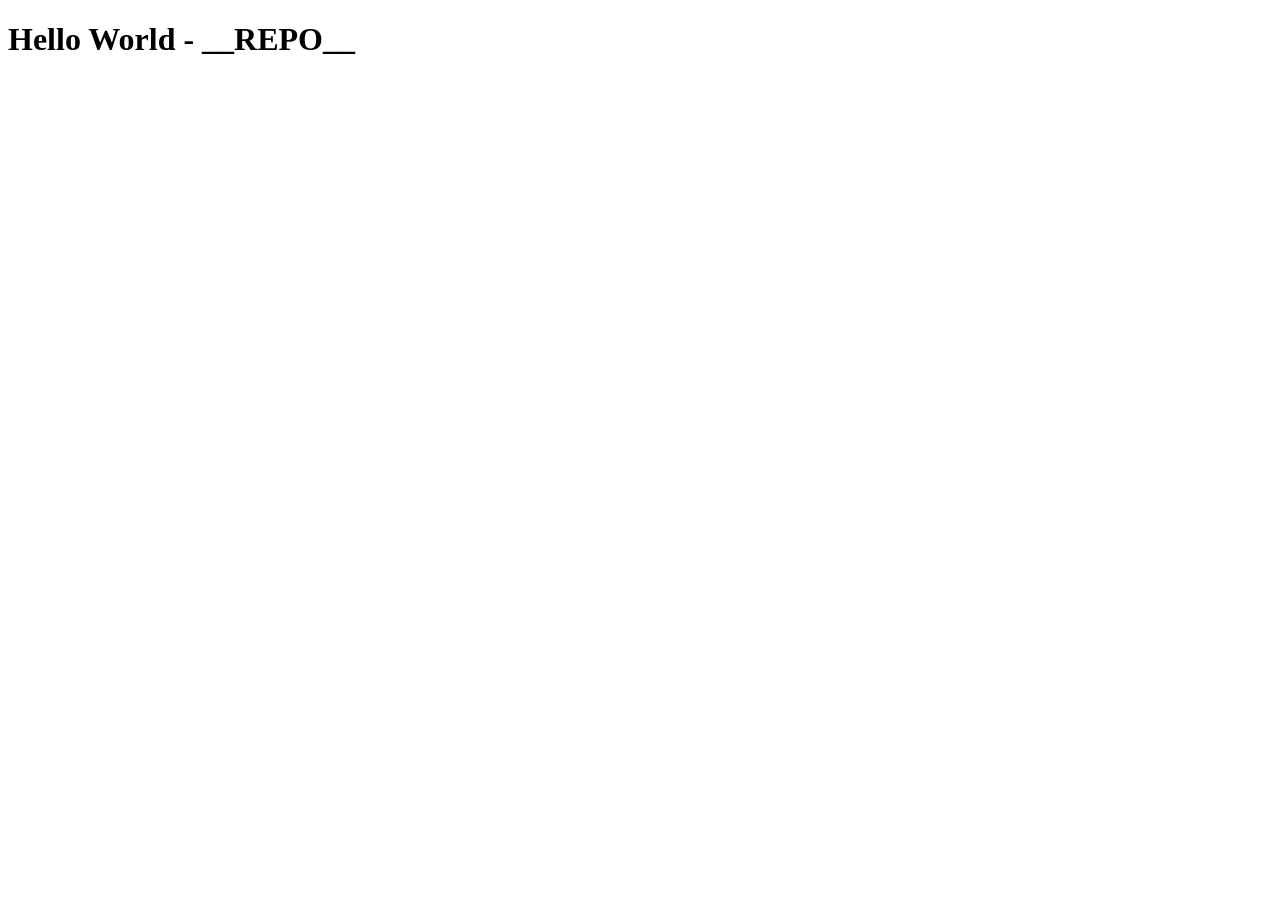
==== index.html @ 36bf1b7f "Initial commit" ====
<!DOCTYPE html>
<html lang="ja">
<head>
    <meta charset="UTF-8">
    <meta name="viewport" content="width=device-width, initial-scale=1">
    <title>__REPO__</title>
</head>
<body>
    <h1>Hello World - __REPO__</h1>
</body>
</html>
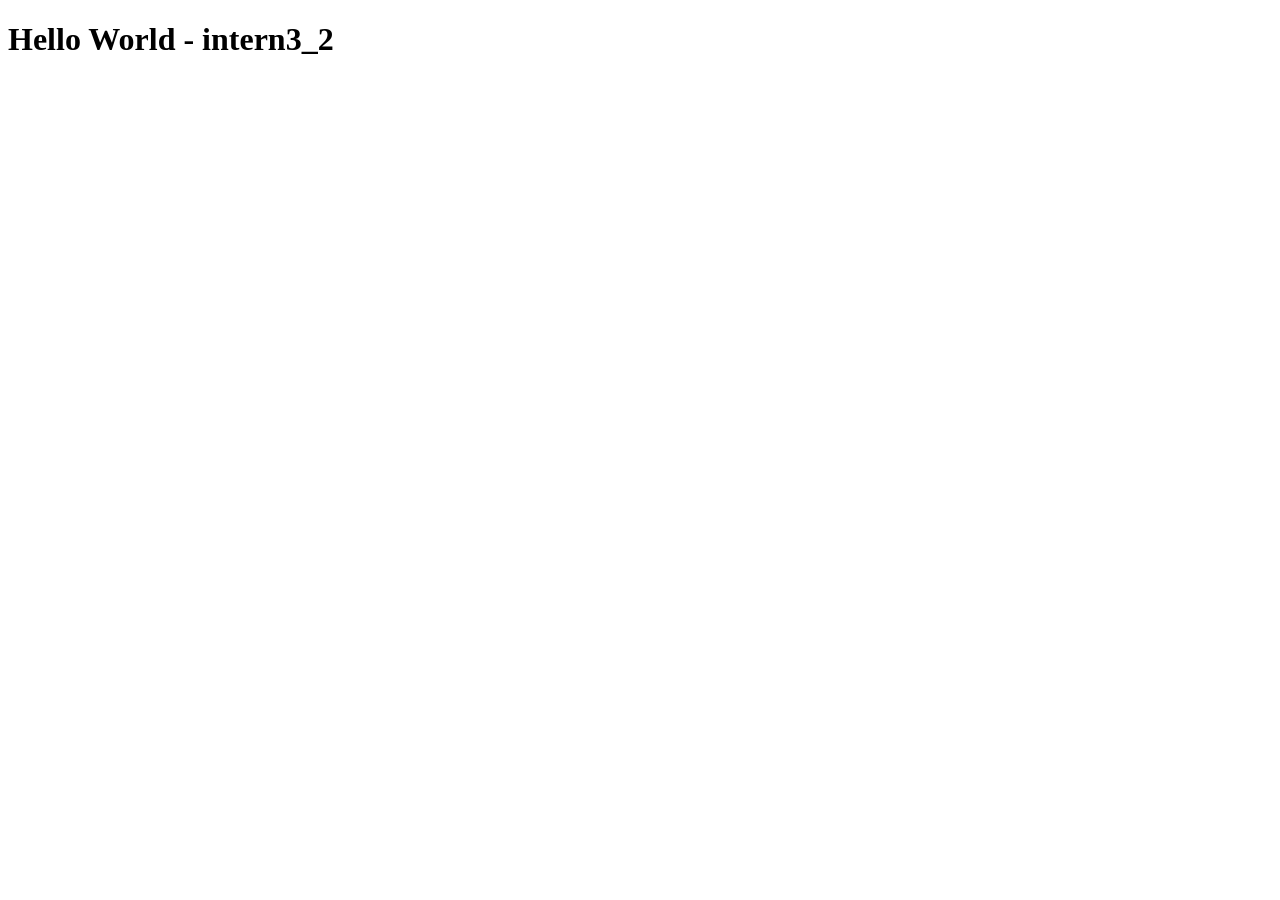
==== commit 44d4074a: "Set project name to intern3_2" ====
--- a/index.html
+++ b/index.html
@@ -3,9 +3,9 @@
 <head>
     <meta charset="UTF-8">
     <meta name="viewport" content="width=device-width, initial-scale=1">
-    <title>__REPO__</title>
+    <title>intern3_2</title>
 </head>
 <body>
-    <h1>Hello World - __REPO__</h1>
+    <h1>Hello World - intern3_2</h1>
 </body>
 </html>
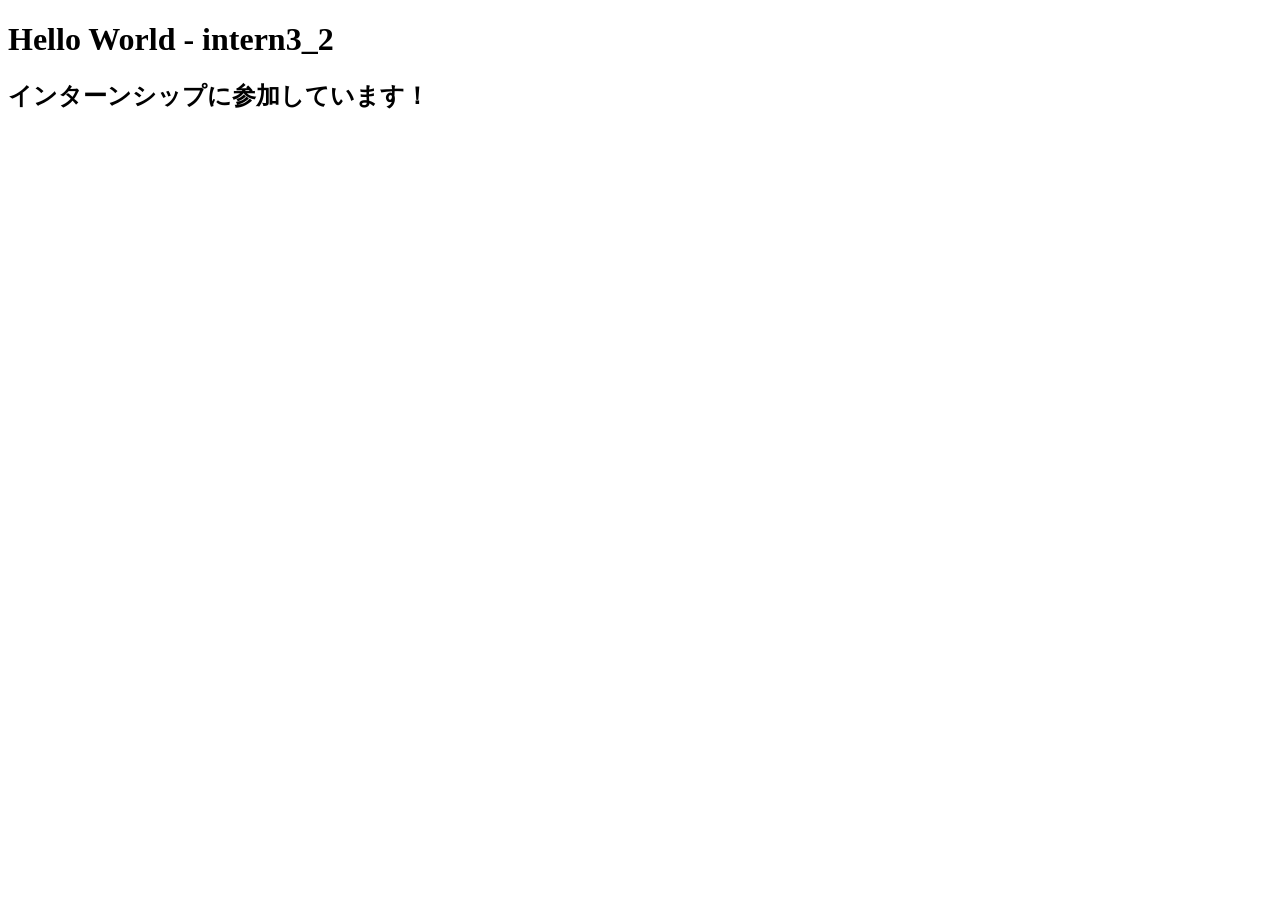
==== commit 543b2377: "インターンシップ参加中であることをトップページで示すため見出しを追加 Co-Authored-By: Claude Opus 5 <noreply@anthropic.com>" ====
--- a/index.html
+++ b/index.html
@@ -7,5 +7,6 @@
 </head>
 <body>
     <h1>Hello World - intern3_2</h1>
+    <h2>インターンシップに参加しています！</h2>
 </body>
 </html>
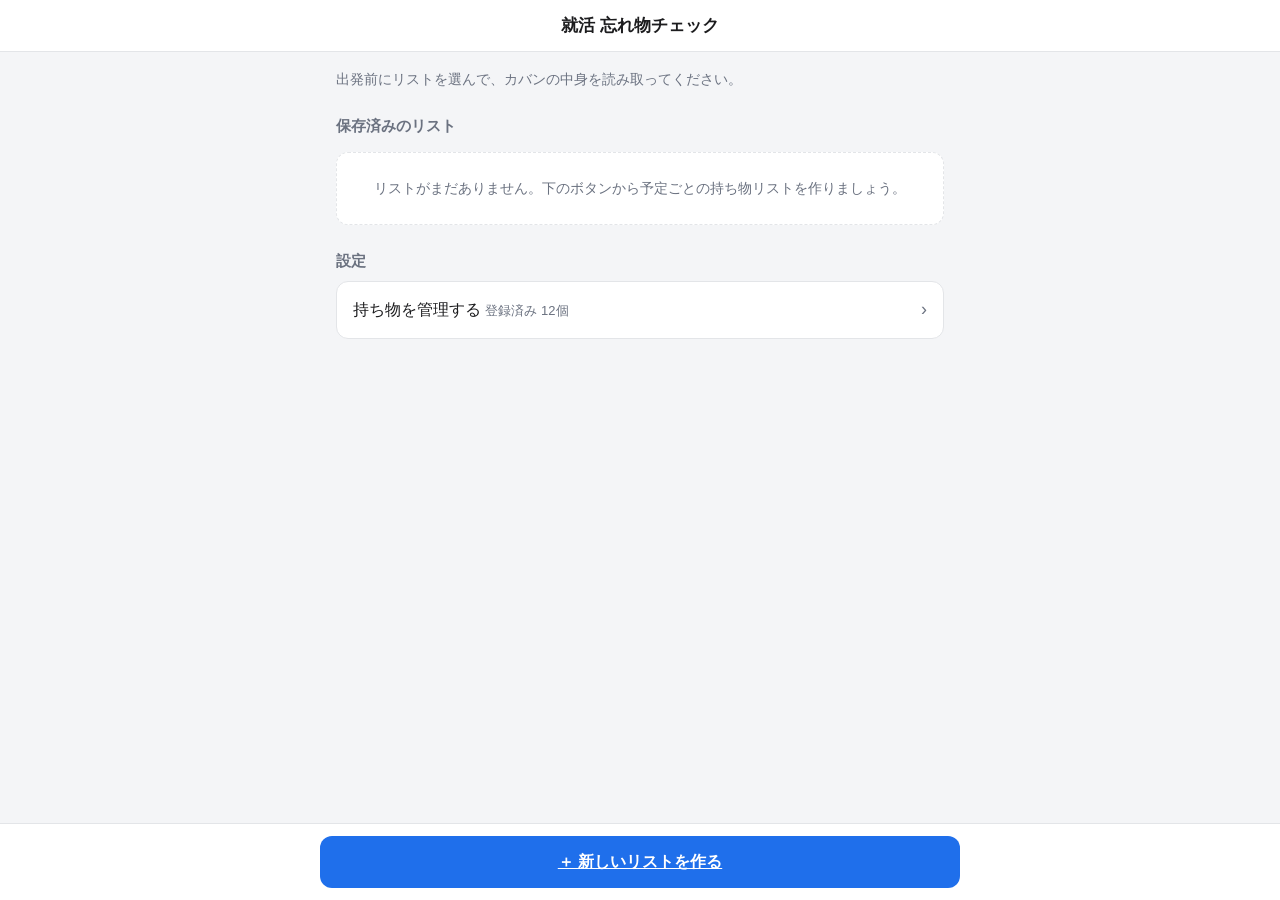
==== commit b50faa20: "出発前の忘れ物確認を一括読み取りで自動化するため、就活 忘れ物チェックアプリを実装 Co-Authored-By: Claude Opus 5 <noreply@anthropic.com>" ====
--- a/index.html
+++ b/index.html
@@ -2,11 +2,43 @@
 <html lang="ja">
 <head>
     <meta charset="UTF-8">
-    <meta name="viewport" content="width=device-width, initial-scale=1">
-    <title>intern3_2</title>
+    <meta name="viewport" content="width=device-width, initial-scale=1, viewport-fit=cover">
+    <title>就活 忘れ物チェック</title>
+    <link rel="stylesheet" href="css/style.css">
 </head>
 <body>
-    <h1>Hello World - intern3_2</h1>
-    <h2>インターンシップに参加しています！</h2>
+    <header class="app-header">
+        <h1>就活 忘れ物チェック</h1>
+    </header>
+
+    <main class="container has-footer">
+        <p class="lead">出発前にリストを選んで、カバンの中身を読み取ってください。</p>
+
+        <h2 class="section-title">保存済みのリスト</h2>
+        <div id="listArea"></div>
+
+        <h2 class="section-title">設定</h2>
+        <ul class="card-list">
+            <li>
+                <a class="row" href="items.html">
+                    <span class="row-body">
+                        <span class="row-title">持ち物を管理する</span>
+                        <span class="row-note" id="itemCountText"></span>
+                    </span>
+                    <span class="row-arrow" aria-hidden="true">›</span>
+                </a>
+            </li>
+        </ul>
+    </main>
+
+    <div class="fixed-footer">
+        <div class="inner">
+            <a class="btn btn-primary btn-block" href="list.html">＋ 新しいリストを作る</a>
+        </div>
+    </div>
+
+    <script src="js/storage.js"></script>
+    <script src="js/ui.js"></script>
+    <script src="js/index.js"></script>
 </body>
 </html>
--- a/css/style.css
+++ b/css/style.css
@@ -0,0 +1,627 @@
+@charset "UTF-8";
+
+/* ===== 基本設定 ===== */
+
+:root {
+    --color-bg: #ffffff;
+    --color-bg-sub: #f4f5f7;
+    --color-text: #1c1c1e;
+    --color-text-sub: #6b7280;
+    --color-border: #e3e5e8;
+
+    --color-accent: #1f6feb;
+    --color-accent-dark: #1856b8;
+    --color-success: #15803d;
+    --color-success-bg: #e7f6ec;
+    --color-danger: #d92d20;
+    --color-danger-bg: #fdecea;
+    --color-warn: #b45309;
+    --color-warn-bg: #fef6e7;
+
+    --header-height: 52px;
+    --footer-height: 76px;
+    --radius: 12px;
+}
+
+* {
+    box-sizing: border-box;
+}
+
+/* hidden 属性を付けた要素は、他の display 指定より優先して隠す */
+[hidden] {
+    display: none !important;
+}
+
+html,
+body {
+    margin: 0;
+    padding: 0;
+}
+
+body {
+    background-color: var(--color-bg-sub);
+    color: var(--color-text);
+    font-family: -apple-system, BlinkMacSystemFont, "Hiragino Sans",
+        "Hiragino Kaku Gothic ProN", "Noto Sans JP", "Yu Gothic", sans-serif;
+    font-size: 16px;
+    line-height: 1.6;
+    -webkit-text-size-adjust: 100%;
+}
+
+/* コード値は等幅フォントで表示する */
+.code-value {
+    font-family: "SF Mono", "Menlo", "Consolas", monospace;
+    font-size: 0.85em;
+    color: var(--color-text-sub);
+}
+
+/* ===== ヘッダー ===== */
+
+.app-header {
+    position: fixed;
+    top: 0;
+    left: 0;
+    right: 0;
+    height: var(--header-height);
+    display: flex;
+    align-items: center;
+    justify-content: center;
+    background-color: var(--color-bg);
+    border-bottom: 1px solid var(--color-border);
+    padding-top: env(safe-area-inset-top);
+    height: calc(var(--header-height) + env(safe-area-inset-top));
+    z-index: 20;
+}
+
+.app-header h1 {
+    margin: 0;
+    font-size: 17px;
+    font-weight: 600;
+}
+
+.back-link {
+    position: absolute;
+    left: 12px;
+    color: var(--color-accent);
+    text-decoration: none;
+    font-size: 16px;
+    padding: 8px 4px;
+}
+
+/* ===== レイアウト ===== */
+
+.container {
+    max-width: 640px;
+    margin: 0 auto;
+    padding: 16px;
+    padding-top: calc(var(--header-height) + env(safe-area-inset-top) + 16px);
+    padding-bottom: 32px;
+}
+
+/* 下部固定ボタンがある画面は、その分の余白を確保する */
+.container.has-footer {
+    padding-bottom: calc(var(--footer-height) + env(safe-area-inset-bottom) + 24px);
+}
+
+.lead {
+    color: var(--color-text-sub);
+    font-size: 14px;
+    margin: 0 0 16px;
+}
+
+.section-title {
+    font-size: 15px;
+    font-weight: 600;
+    margin: 24px 0 8px;
+    color: var(--color-text-sub);
+}
+
+.spacer-top {
+    margin-top: 16px;
+}
+
+.empty-message {
+    background-color: var(--color-bg);
+    border: 1px dashed var(--color-border);
+    border-radius: var(--radius);
+    padding: 24px 16px;
+    text-align: center;
+    color: var(--color-text-sub);
+    font-size: 14px;
+}
+
+/* ===== ボタン ===== */
+
+.btn {
+    display: inline-flex;
+    align-items: center;
+    justify-content: center;
+    min-height: 48px;
+    padding: 12px 20px;
+    border: 1px solid transparent;
+    border-radius: var(--radius);
+    background-color: var(--color-bg);
+    color: var(--color-accent);
+    font-size: 16px;
+    font-family: inherit;
+    font-weight: 600;
+    cursor: pointer;
+    -webkit-appearance: none;
+    transition: opacity 0.15s ease;
+}
+
+.btn:active {
+    opacity: 0.6;
+}
+
+.btn-primary {
+    background-color: var(--color-accent);
+    color: #ffffff;
+}
+
+.btn-secondary {
+    background-color: transparent;
+    border-color: var(--color-accent);
+    color: var(--color-accent);
+}
+
+.btn-danger {
+    background-color: transparent;
+    border-color: var(--color-danger);
+    color: var(--color-danger);
+}
+
+.btn-block {
+    display: flex;
+    width: 100%;
+}
+
+.btn-small {
+    min-height: 36px;
+    padding: 6px 12px;
+    font-size: 14px;
+}
+
+.btn:disabled {
+    opacity: 0.4;
+    cursor: default;
+}
+
+/* ===== 下部固定フッター ===== */
+
+.fixed-footer {
+    position: fixed;
+    left: 0;
+    right: 0;
+    bottom: 0;
+    background-color: var(--color-bg);
+    border-top: 1px solid var(--color-border);
+    padding: 12px 16px;
+    padding-bottom: calc(12px + env(safe-area-inset-bottom));
+    z-index: 20;
+}
+
+.fixed-footer .inner {
+    max-width: 640px;
+    margin: 0 auto;
+    display: flex;
+    gap: 8px;
+}
+
+.fixed-footer .btn {
+    flex: 1;
+}
+
+/* ===== リスト ===== */
+
+.card-list {
+    list-style: none;
+    margin: 0;
+    padding: 0;
+    background-color: var(--color-bg);
+    border: 1px solid var(--color-border);
+    border-radius: var(--radius);
+    overflow: hidden;
+}
+
+.card-list > li {
+    border-bottom: 1px solid var(--color-border);
+}
+
+.card-list > li:last-child {
+    border-bottom: none;
+}
+
+/* 行全体をタップ領域にする */
+.row {
+    display: flex;
+    align-items: center;
+    gap: 12px;
+    width: 100%;
+    min-height: 56px;
+    padding: 12px 16px;
+    background: none;
+    border: none;
+    font: inherit;
+    color: inherit;
+    text-align: left;
+    text-decoration: none;
+    cursor: pointer;
+}
+
+.row:active {
+    background-color: var(--color-bg-sub);
+}
+
+/* タップできない表示専用の行 */
+.row-static,
+.row-static:active {
+    cursor: default;
+    background-color: transparent;
+}
+
+.row-body {
+    flex: 1;
+    min-width: 0;
+}
+
+.row-title {
+    font-size: 16px;
+    font-weight: 500;
+    word-break: break-word;
+}
+
+.row-note {
+    font-size: 13px;
+    color: var(--color-text-sub);
+    word-break: break-word;
+}
+
+.row-arrow {
+    color: var(--color-text-sub);
+    font-size: 18px;
+    flex-shrink: 0;
+}
+
+.row-actions {
+    display: flex;
+    gap: 8px;
+    padding: 0 16px 12px;
+}
+
+/* チェックボックス付きの行 */
+.check-row {
+    display: flex;
+    align-items: center;
+    gap: 12px;
+    min-height: 56px;
+    padding: 12px 16px;
+    cursor: pointer;
+}
+
+.check-row input[type="checkbox"] {
+    width: 22px;
+    height: 22px;
+    flex-shrink: 0;
+    accent-color: var(--color-accent);
+}
+
+/* ===== 入力フォーム ===== */
+
+.field {
+    margin-bottom: 16px;
+}
+
+.field label {
+    display: block;
+    font-size: 14px;
+    font-weight: 600;
+    margin-bottom: 6px;
+}
+
+.field input[type="text"] {
+    width: 100%;
+    min-height: 48px;
+    padding: 10px 12px;
+    border: 1px solid var(--color-border);
+    border-radius: var(--radius);
+    background-color: var(--color-bg);
+    font-size: 16px;
+    font-family: inherit;
+    color: var(--color-text);
+    -webkit-appearance: none;
+}
+
+.field input[type="text"]:focus {
+    outline: 2px solid var(--color-accent);
+    outline-offset: -1px;
+}
+
+.field-hint {
+    font-size: 12px;
+    color: var(--color-text-sub);
+    margin-top: 4px;
+}
+
+.field-error {
+    font-size: 13px;
+    color: var(--color-danger);
+    margin-top: 4px;
+}
+
+.field-inline {
+    display: flex;
+    gap: 8px;
+    align-items: flex-start;
+}
+
+.field-inline input[type="text"] {
+    flex: 1;
+}
+
+.checkbox-field {
+    display: flex;
+    align-items: center;
+    gap: 10px;
+    font-size: 15px;
+    cursor: pointer;
+}
+
+.checkbox-field input[type="checkbox"] {
+    width: 22px;
+    height: 22px;
+    accent-color: var(--color-accent);
+}
+
+/* ===== お知らせ ===== */
+
+.notice {
+    background-color: var(--color-warn-bg);
+    border: 1px solid #f0d9a8;
+    border-radius: var(--radius);
+    padding: 12px 16px;
+    font-size: 13px;
+    color: var(--color-warn);
+    margin-bottom: 16px;
+}
+
+.notice p {
+    margin: 0;
+}
+
+/* ===== 照合結果 ===== */
+
+.result-block {
+    border-radius: var(--radius);
+    margin-bottom: 16px;
+    overflow: hidden;
+}
+
+/* 足りない物：最も目立たせる */
+.result-missing {
+    background-color: var(--color-danger-bg);
+    border: 2px solid var(--color-danger);
+    padding: 16px;
+}
+
+.result-missing .result-heading {
+    font-size: 22px;
+    font-weight: 700;
+    color: var(--color-danger);
+    margin: 0 0 12px;
+}
+
+.result-missing ul {
+    list-style: none;
+    margin: 0;
+    padding: 0;
+}
+
+.result-missing li {
+    font-size: 19px;
+    font-weight: 600;
+    padding: 8px 0;
+    border-bottom: 1px solid rgba(217, 45, 32, 0.2);
+}
+
+.result-missing li:last-child {
+    border-bottom: none;
+}
+
+.result-missing .row-note {
+    font-size: 13px;
+    font-weight: 400;
+}
+
+/* すべて揃った場合の完了表示 */
+.result-complete {
+    background-color: var(--color-success-bg);
+    border: 2px solid var(--color-success);
+    padding: 24px 16px;
+    text-align: center;
+}
+
+.result-complete .result-heading {
+    font-size: 24px;
+    font-weight: 700;
+    color: var(--color-success);
+    margin: 0 0 4px;
+}
+
+.result-complete p {
+    margin: 0;
+    font-size: 15px;
+    color: var(--color-success);
+}
+
+/* 揃っている物：既定で折りたたむ */
+.result-ok {
+    background-color: var(--color-bg);
+    border: 1px solid var(--color-border);
+}
+
+.result-ok summary {
+    padding: 14px 16px;
+    font-size: 15px;
+    font-weight: 600;
+    color: var(--color-success);
+    cursor: pointer;
+    list-style: none;
+}
+
+.result-ok summary::-webkit-details-marker {
+    display: none;
+}
+
+.result-ok summary::after {
+    content: "▼";
+    float: right;
+    font-size: 11px;
+    color: var(--color-text-sub);
+}
+
+.result-ok[open] summary::after {
+    content: "▲";
+}
+
+.result-ok ul {
+    list-style: none;
+    margin: 0;
+    padding: 0 16px 12px;
+}
+
+.result-ok li {
+    padding: 6px 0;
+    font-size: 15px;
+}
+
+/* リスト外の物：控えめに表示 */
+.result-extra {
+    background-color: var(--color-warn-bg);
+    border: 1px solid #f0d9a8;
+    padding: 12px 16px;
+}
+
+.result-extra .result-heading {
+    font-size: 15px;
+    font-weight: 600;
+    color: var(--color-warn);
+    margin: 0 0 6px;
+}
+
+.result-extra ul {
+    list-style: none;
+    margin: 0;
+    padding: 0;
+}
+
+.result-extra li {
+    font-size: 14px;
+    padding: 4px 0;
+    color: var(--color-warn);
+}
+
+/* ===== トースト通知 ===== */
+
+.toast {
+    position: fixed;
+    left: 16px;
+    right: 16px;
+    bottom: calc(var(--footer-height) + env(safe-area-inset-bottom) + 12px);
+    max-width: 608px;
+    margin: 0 auto;
+    background-color: rgba(28, 28, 30, 0.92);
+    color: #ffffff;
+    border-radius: var(--radius);
+    padding: 12px 16px;
+    font-size: 14px;
+    text-align: center;
+    opacity: 0;
+    transform: translateY(8px);
+    transition: opacity 0.2s ease, transform 0.2s ease;
+    pointer-events: none;
+    z-index: 40;
+}
+
+.toast.is-visible {
+    opacity: 1;
+    transform: translateY(0);
+}
+
+/* ===== モーダル ===== */
+
+.modal-overlay {
+    position: fixed;
+    inset: 0;
+    background-color: rgba(0, 0, 0, 0.45);
+    display: flex;
+    align-items: center;
+    justify-content: center;
+    padding: 24px;
+    z-index: 50;
+    opacity: 0;
+    transition: opacity 0.2s ease;
+}
+
+.modal-overlay.is-visible {
+    opacity: 1;
+}
+
+.modal-card {
+    background-color: var(--color-bg);
+    border-radius: 16px;
+    padding: 20px;
+    width: 100%;
+    max-width: 340px;
+    transform: scale(0.95);
+    transition: transform 0.2s ease;
+}
+
+.modal-overlay.is-visible .modal-card {
+    transform: scale(1);
+}
+
+.modal-card h2 {
+    margin: 0 0 8px;
+    font-size: 17px;
+}
+
+.modal-card p {
+    margin: 0 0 20px;
+    font-size: 14px;
+    color: var(--color-text-sub);
+}
+
+.modal-actions {
+    display: flex;
+    gap: 8px;
+}
+
+.modal-actions .btn {
+    flex: 1;
+}
+
+/* ===== 画面切り替えのアニメーション ===== */
+
+.container,
+.fixed-footer {
+    animation: fade-in 0.25s ease;
+}
+
+@keyframes fade-in {
+    from {
+        opacity: 0;
+        transform: translateY(6px);
+    }
+    to {
+        opacity: 1;
+        transform: translateY(0);
+    }
+}
+
+@media (prefers-reduced-motion: reduce) {
+    * {
+        animation: none !important;
+        transition: none !important;
+    }
+}
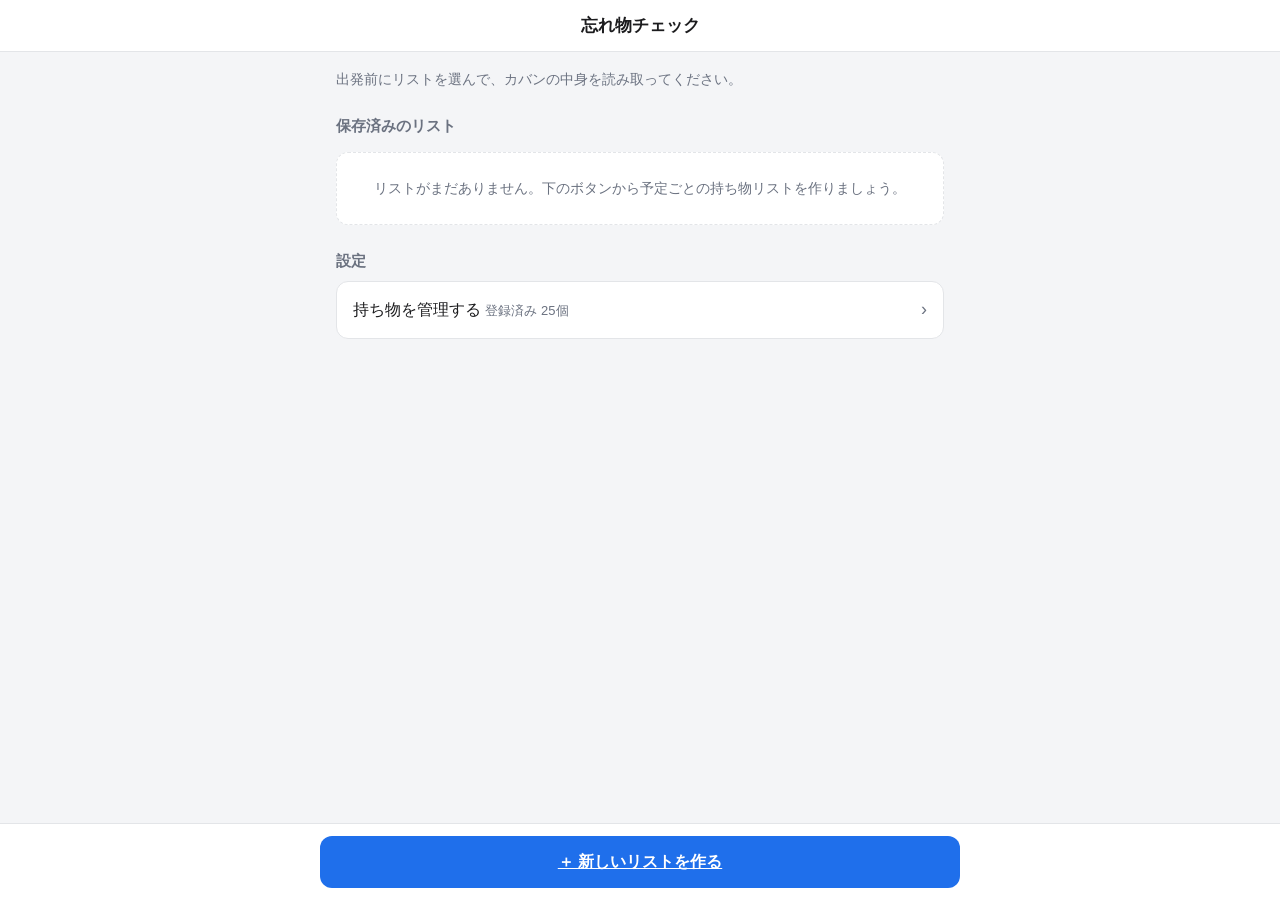
==== commit 8fc31363: "就活生以外にも使えるようにするため、持ち物とひな型を汎用化し場面別カテゴリに再構成 コード値の割り当てが変わるため、バージョン番号を持たない旧データは 初期データで入れ替える。以降のバージョン更新では" ====
--- a/index.html
+++ b/index.html
@@ -3,12 +3,12 @@
 <head>
     <meta charset="UTF-8">
     <meta name="viewport" content="width=device-width, initial-scale=1, viewport-fit=cover">
-    <title>就活 忘れ物チェック</title>
+    <title>忘れ物チェック</title>
     <link rel="stylesheet" href="css/style.css">
 </head>
 <body>
     <header class="app-header">
-        <h1>就活 忘れ物チェック</h1>
+        <h1>忘れ物チェック</h1>
     </header>
 
     <main class="container has-footer">
--- a/css/style.css
+++ b/css/style.css
@@ -114,6 +114,19 @@
     font-weight: 600;
     margin: 24px 0 8px;
     color: var(--color-text-sub);
+}
+
+/* ひな型をカテゴリごとに区切る見出し */
+.preset-category {
+    font-size: 13px;
+    font-weight: 600;
+    color: var(--color-text-sub);
+    margin: 16px 0 6px;
+    padding-left: 2px;
+}
+
+.preset-category:first-child {
+    margin-top: 0;
 }
 
 .spacer-top {
@@ -495,17 +508,23 @@
     font-size: 15px;
 }
 
-/* リスト外の物：控えめに表示 */
+/* リスト外の物：問題ではないので、警告色を使わず控えめに知らせるだけ */
 .result-extra {
-    background-color: var(--color-warn-bg);
-    border: 1px solid #f0d9a8;
+    background-color: var(--color-bg);
+    border: 1px solid var(--color-border);
     padding: 12px 16px;
 }
 
 .result-extra .result-heading {
     font-size: 15px;
     font-weight: 600;
-    color: var(--color-warn);
+    color: var(--color-text-sub);
+    margin: 0 0 2px;
+}
+
+.result-extra .result-caption {
+    font-size: 13px;
+    color: var(--color-text-sub);
     margin: 0 0 6px;
 }
 
@@ -518,7 +537,7 @@
 .result-extra li {
     font-size: 14px;
     padding: 4px 0;
-    color: var(--color-warn);
+    color: var(--color-text-sub);
 }
 
 /* ===== トースト通知 ===== */
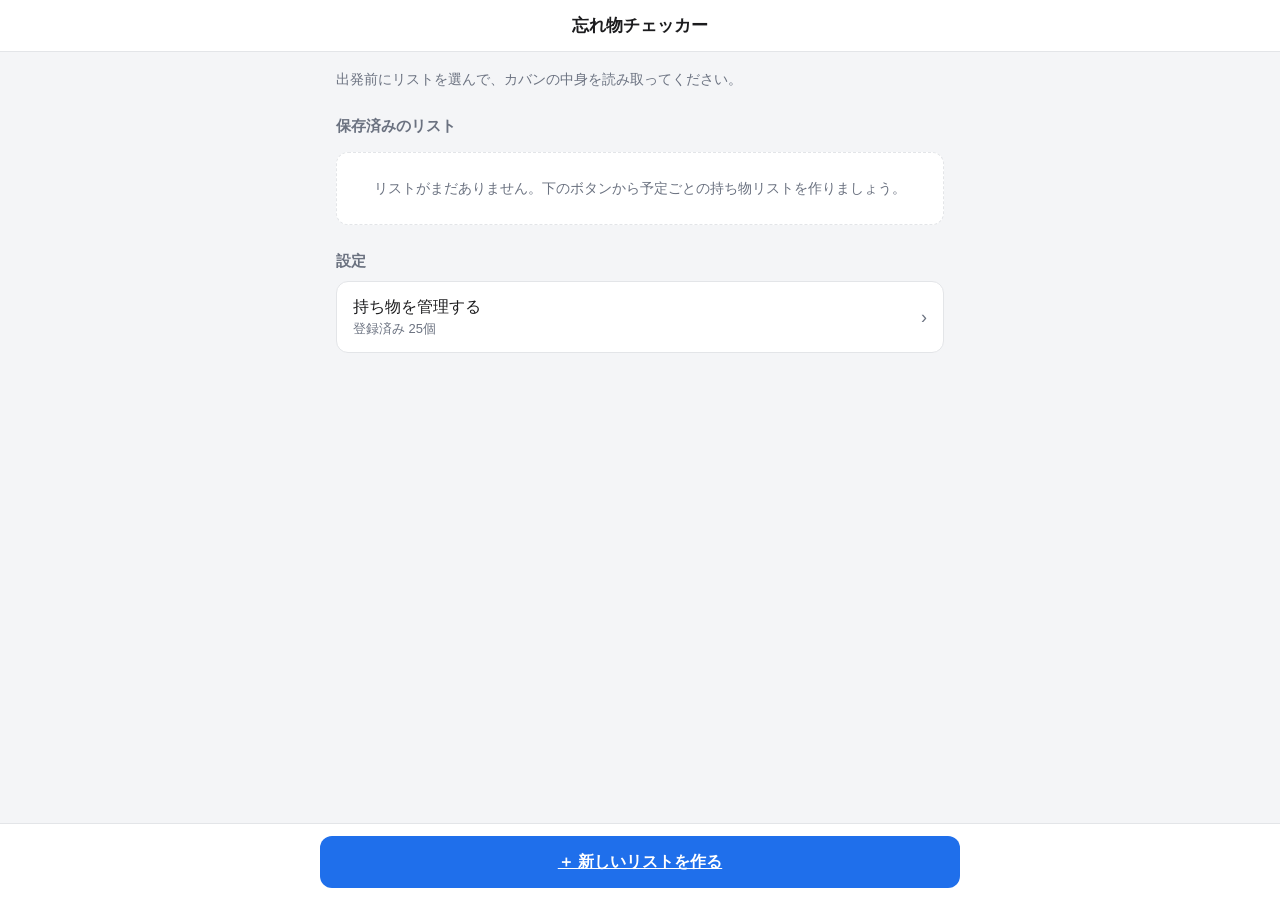
==== commit f10a7fd1: "アプリの名称を分かりやすくするため、トップ画面の表記を忘れ物チェッカーに変更 Co-Authored-By: Claude Opus 5 <noreply@anthropic.com>" ====
--- a/index.html
+++ b/index.html
@@ -3,12 +3,12 @@
 <head>
     <meta charset="UTF-8">
     <meta name="viewport" content="width=device-width, initial-scale=1, viewport-fit=cover">
-    <title>忘れ物チェック</title>
+    <title>忘れ物チェッカー</title>
     <link rel="stylesheet" href="css/style.css">
 </head>
 <body>
     <header class="app-header">
-        <h1>忘れ物チェック</h1>
+        <h1>忘れ物チェッカー</h1>
     </header>
 
     <main class="container has-footer">
--- a/css/style.css
+++ b/css/style.css
@@ -278,22 +278,39 @@
     min-width: 0;
 }
 
+/* 名前とメモが同じ行に並ばないよう、それぞれを行として扱う */
 .row-title {
+    display: block;
     font-size: 16px;
     font-weight: 500;
     word-break: break-word;
 }
 
 .row-note {
+    display: block;
     font-size: 13px;
     color: var(--color-text-sub);
     word-break: break-word;
+}
+
+/* 名前との間に1行ぶんの余白を空け、説明を独立して読めるようにする */
+.row-note-below {
+    margin-top: 1.6em;
 }
 
 .row-arrow {
     color: var(--color-text-sub);
     font-size: 18px;
     flex-shrink: 0;
+}
+
+/* コード値は行の右端にまとめる。名前やメモとくっついて読めなくなるのを防ぐ */
+.row-code {
+    flex-shrink: 0;
+    margin-left: auto;
+    padding-left: 12px;
+    text-align: right;
+    white-space: nowrap;
 }
 
 .row-actions {
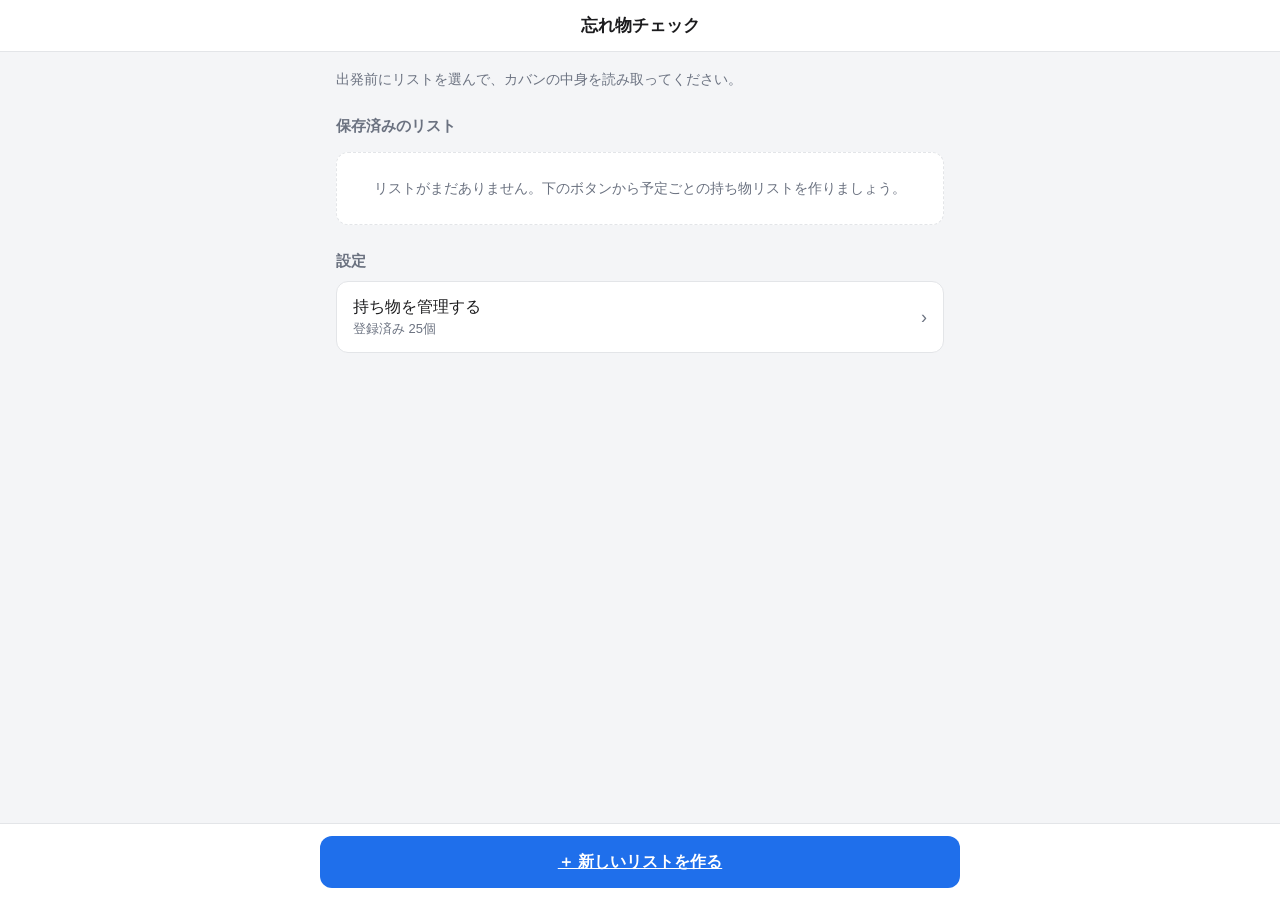
==== commit 41aab3a8: "呼び方を元に戻すため、アプリ名の表記を忘れ物チェックに変更 Co-Authored-By: Claude Opus 5 <noreply@anthropic.com>" ====
--- a/index.html
+++ b/index.html
@@ -3,12 +3,12 @@
 <head>
     <meta charset="UTF-8">
     <meta name="viewport" content="width=device-width, initial-scale=1, viewport-fit=cover">
-    <title>忘れ物チェッカー</title>
+    <title>忘れ物チェック</title>
     <link rel="stylesheet" href="css/style.css">
 </head>
 <body>
     <header class="app-header">
-        <h1>忘れ物チェッカー</h1>
+        <h1>忘れ物チェック</h1>
     </header>
 
     <main class="container has-footer">
--- a/css/style.css
+++ b/css/style.css
@@ -484,71 +484,71 @@
     color: var(--color-success);
 }
 
-/* 揃っている物：既定で折りたたむ */
+/* 揃っている物：何が揃ったかすぐ分かるよう、そのまま一覧で見せる */
 .result-ok {
     background-color: var(--color-bg);
     border: 1px solid var(--color-border);
-}
-
-.result-ok summary {
+    padding: 14px 16px;
+}
+
+.result-ok .result-heading {
+    font-size: 15px;
+    font-weight: 600;
+    color: var(--color-success);
+    margin: 0 0 6px;
+}
+
+.result-ok ul {
+    list-style: none;
+    margin: 0;
+    padding: 0;
+}
+
+.result-ok li {
+    padding: 6px 0;
+    font-size: 15px;
+}
+
+/* リスト外の物：問題ではなく参考情報なので、警告色を使わず折りたたんでおく */
+.result-extra {
+    background-color: var(--color-bg);
+    border: 1px solid var(--color-border);
+}
+
+.result-extra summary {
     padding: 14px 16px;
     font-size: 15px;
     font-weight: 600;
-    color: var(--color-success);
+    color: var(--color-text-sub);
     cursor: pointer;
     list-style: none;
 }
 
-.result-ok summary::-webkit-details-marker {
+.result-extra summary::-webkit-details-marker {
     display: none;
 }
 
-.result-ok summary::after {
+.result-extra summary::after {
     content: "▼";
     float: right;
     font-size: 11px;
     color: var(--color-text-sub);
 }
 
-.result-ok[open] summary::after {
+.result-extra[open] summary::after {
     content: "▲";
-}
-
-.result-ok ul {
-    list-style: none;
-    margin: 0;
-    padding: 0 16px 12px;
-}
-
-.result-ok li {
-    padding: 6px 0;
-    font-size: 15px;
-}
-
-/* リスト外の物：問題ではないので、警告色を使わず控えめに知らせるだけ */
-.result-extra {
-    background-color: var(--color-bg);
-    border: 1px solid var(--color-border);
-    padding: 12px 16px;
-}
-
-.result-extra .result-heading {
-    font-size: 15px;
-    font-weight: 600;
-    color: var(--color-text-sub);
-    margin: 0 0 2px;
 }
 
 .result-extra .result-caption {
     font-size: 13px;
     color: var(--color-text-sub);
-    margin: 0 0 6px;
+    margin: 0 16px 6px;
 }
 
 .result-extra ul {
     list-style: none;
     margin: 0;
-    padding: 0;
+    padding: 0 16px 12px;
 }
 
 .result-extra li {
